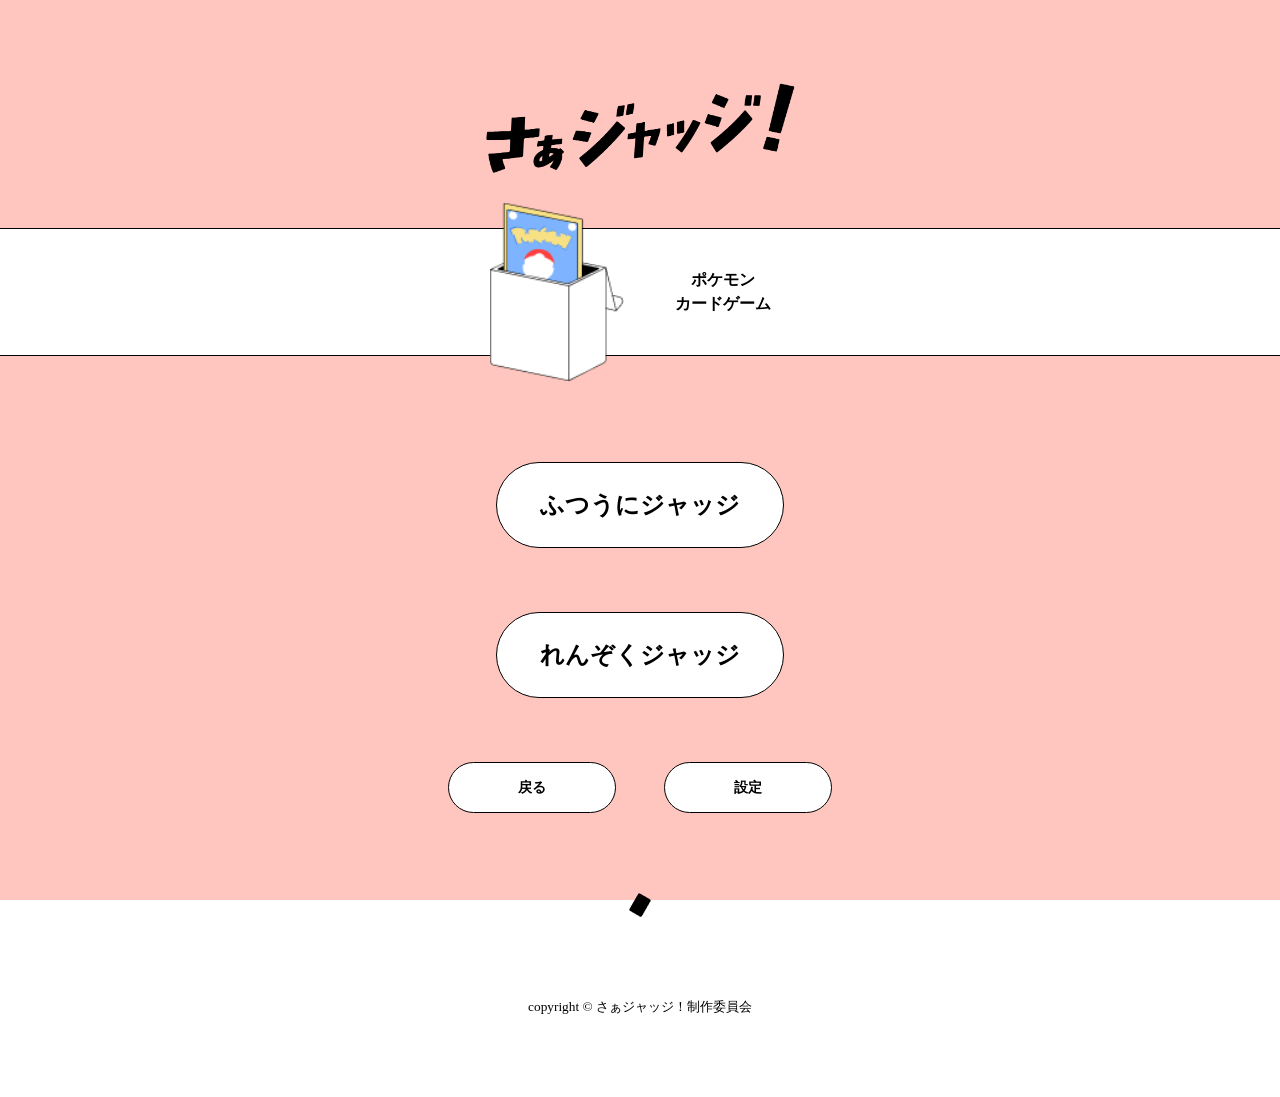
==== games/pokemon/index.html @ 60f49169 "first commit" ====
<!DOCTYPE html>
<!-- 言語入力↓ -->
<html lang="ja">

<head>
    <meta charset="UTF-8">
    <meta name="viewport" content="width=device-width, initial-scale=1.0">
    <link rel="stylesheet" href="/css/style.css">
    <link rel="stylesheet" href="/css/reset.css">
    <!-- サイトのタイトル入力↓ -->
    <title>さぁジャッジ！</title>
</head>

<body class="quiz-poke">
  <!-- div 自由な箱を作り出してくれる便利なやつ本箱とは関係ない↓ -->
<div class="background"></div>

  <header>
    <img class="logo" src="/assets/logo.png">
    <div class="card-list">
      <div class="card-botan">
  <img class="card-img" src="/assets/card_pokemon.png">
  <p class="txt">ポケモン<br>カードゲーム</p>
      </div>
    </div>

  </header>
  
 <section class="sec01">
    <div class="sentaku">
        <a href="/games/pokemon/ox/?mode=normal">
            <div class="potipoti">
                <p>
                    ふつうにジャッジ
                </p>
            </div>
        </a>
        <a href="/games/pokemon/ox/?mode=renzoku">
            <div class="potipoti">
                <p>
                    れんぞくジャッジ
                </p>
            </div>
        </a>
    </div>
    <div class="sentaku2">
        <a href="/">
            <div class="potipoti">
                <p>
                    戻る
                </p>
            </div>
        </a>
        <a href="">
            <div class="potipoti">
                <p>
                    設定
                </p>
            </div>
        </a>
    </div>
    
 </section>

<div class="mark"><img src="/assets/mark.png"></div>
<!-- 最後につける親要素↓ -->
<footer>
 <small>copyright &copy; さぁジャッジ！制作委員会</small>
</footer>
 
</body>

</html>
---- css/style.css ----
/* 始まりは.←こいつから */
.background{
    background-color: #FFF598;
    margin:0 32px;
    width:calc(100% - 64px);
    height:100%;
    /* 要素の固定↓（要素は今回はbackgroundになる）*/
    position: fixed;
    z-index: -1;
    top: 0;
    left: 0;
    border: #000 1px solid;
}


/* カンマを入力すると複数の要素に適用できる↓ */
header, .sec02, footer{
     display: flex;
    justify-content: center;
    align-items: center;
    flex-direction: column;
    margin: 80px 20px ;
} 

.sec01{
   margin: 80px 0 ; 
}

header .logo{
width:320px;
height:auto;}

p,h1,h2{
    text-align: center;
}

a{
   color: #000; 
   text-decoration: none;
   transition: all .3s;
}

a:hover{
    opacity: 0.7;
    transition: all .3s;
}

.mark{
    display: flex;
    justify-content: center;
    align-items: center;   
 }

 .sec02 p{

    margin-top: 24px;

 }
 .sec02 p:first-of-type{

    margin-top: 64px;

}

.card-list{
    display: grid;
    grid-template-columns:1fr;
    place-content: center;
    margin-top: 24px;
    gap:24px;
}

/* 親要素↓ */
.card-botan{
    position: relative;
    display: flex;
    justify-content: center;
    align-items: center; 
    gap: 32px;
}

/* 子要素↓ */
/* afterを付けたらcontentはセットになる */
.card-botan::after{
    content: '';
    /* absoluteを使うなら親要素にrelativeを必ず置く */
    position: absolute;
    top: 50%;
    left: 50%;
    transform: translate(-50%, -50%);
    background-color:#fff;
    width: min(680px, calc(100% - 32px));
    height: clamp(80px, 10vw, 140px);
    z-index: -1;
    border: #000 1px solid;
    border-radius: 999px;
}

.card-img{
    width: clamp(72px, 25%, 160px);
    height: auto;
}

.txt{
   font-weight: 600; 
}
.soon::after{
    content: "";
    background-color: #b8b8b8;
}

.quiz-poke{
    .background{
        background-color: #ffc6bf;
        margin:0 0px;
        width:100vw;
        height:100vh;
        z-index: -1;
        border: #000 0px solid;    
    }
    .card-botan::after{
        width: 100vw;
         border-radius: 0px;
         border: #000 0px solid;
         border-top: #000 1px solid;
         border-bottom: #000 1px solid;

    }
    .card-img{
    width: clamp(72px, 55%, 160px);
    height: auto;
}
.txt{
    width: 10em;
}
.potipoti{
  background-color:#fff;
  border: #000 1px solid; 
  border-radius: 999px;
  width: 12em; 
  height: auto;
  padding:1em 1.5em ;
}
.sentaku{
  display: flex;
    justify-content: center;
    align-items: center; 
    gap: 64px;
    flex-direction: column; 
    .potipoti{
        font-size: 24px;
        font-weight: 600;
    }
}
.sentaku2{
    display: flex;
    justify-content: center;
    align-items: center; 
    gap: 48px;
    margin-top: 64px;
    .potipoti{
        font-size: 14px;
        font-weight: 600;
    }
}
}
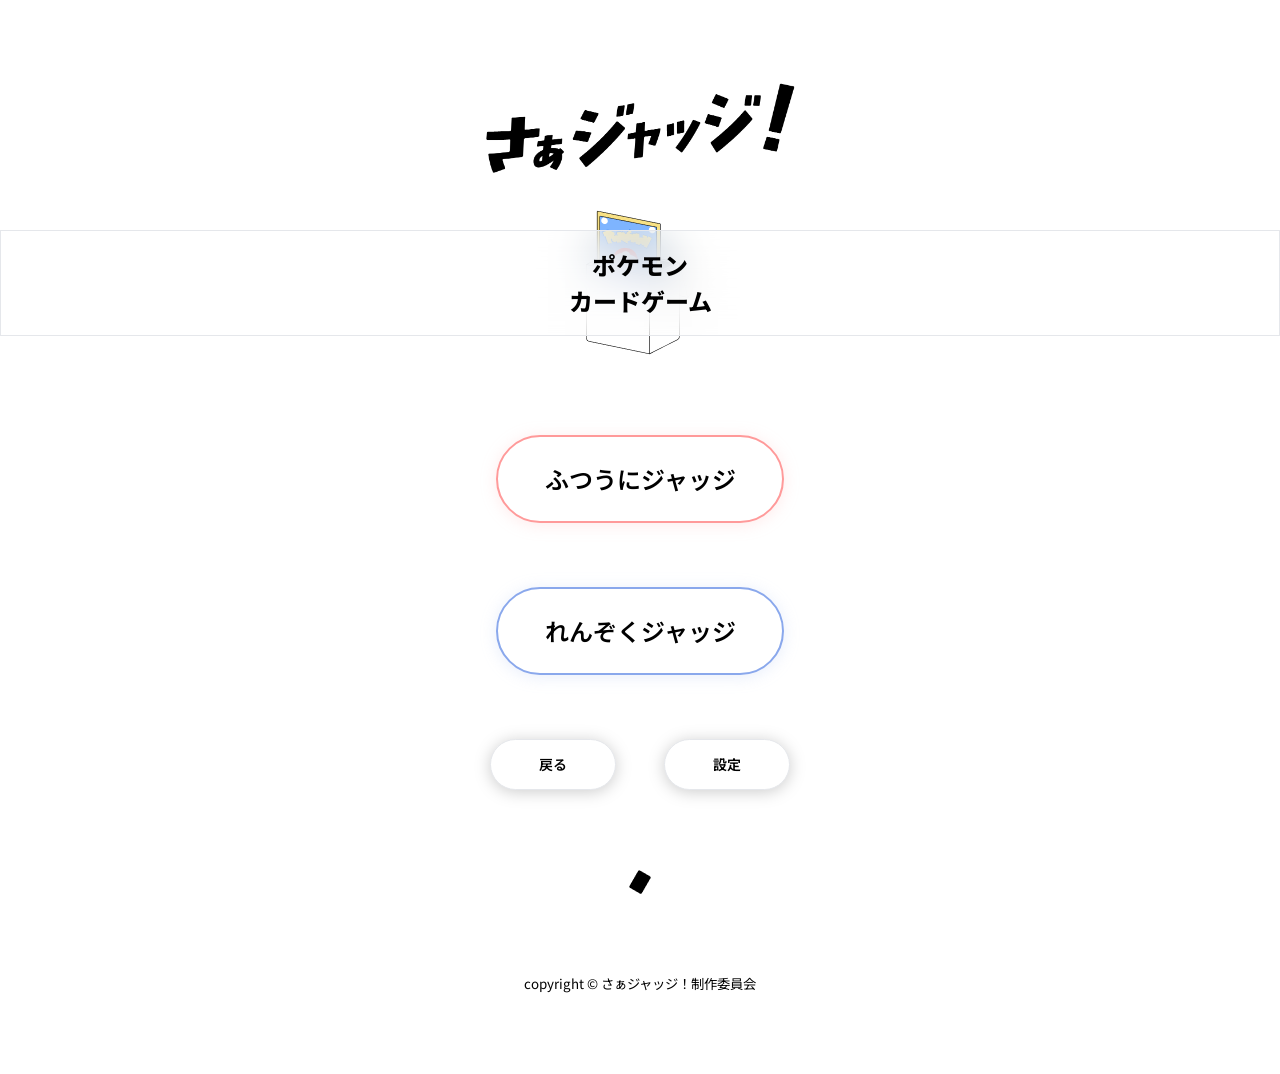
==== commit 493d1b6a: "デザインを変更" ====
--- a/games/pokemon/index.html
+++ b/games/pokemon/index.html
@@ -7,6 +7,9 @@
     <meta name="viewport" content="width=device-width, initial-scale=1.0">
     <link rel="stylesheet" href="/css/style.css">
     <link rel="stylesheet" href="/css/reset.css">
+    <link rel="preconnect" href="https://fonts.googleapis.com">
+<link rel="preconnect" href="https://fonts.gstatic.com" crossorigin>
+<link href="https://fonts.googleapis.com/css2?family=Noto+Sans+JP:wght@100..900&display=swap" rel="stylesheet">
     <!-- サイトのタイトル入力↓ -->
     <title>さぁジャッジ！</title>
 </head>
@@ -29,14 +32,14 @@
  <section class="sec01">
     <div class="sentaku">
         <a href="/games/pokemon/ox/?mode=normal">
-            <div class="potipoti">
+            <div class="potipoti normal">
                 <p>
                     ふつうにジャッジ
                 </p>
             </div>
         </a>
         <a href="/games/pokemon/ox/?mode=renzoku">
-            <div class="potipoti">
+            <div class="potipoti renzoku">
                 <p>
                     れんぞくジャッジ
                 </p>
--- a/css/style.css
+++ b/css/style.css
@@ -1,89 +1,115 @@
 /* 始まりは.←こいつから */
-.background{
+/* .background {
     background-color: #FFF598;
-    margin:0 32px;
-    width:calc(100% - 64px);
-    height:100%;
-    /* 要素の固定↓（要素は今回はbackgroundになる）*/
+    margin: 0 32px;
+    width: calc(100% - 64px);
+    height: 100%;
+    
     position: fixed;
     z-index: -1;
     top: 0;
     left: 0;
     border: #000 1px solid;
+} */
+
+body{
+    font-family: "Noto Sans JP", sans-serif;
+    font-optical-sizing: auto;
+    font-weight: 400;
+    font-style: normal;
 }
 
 
 /* カンマを入力すると複数の要素に適用できる↓ */
-header, .sec02, footer{
-     display: flex;
+header,
+.sec02,
+footer {
+    display: flex;
     justify-content: center;
     align-items: center;
     flex-direction: column;
-    margin: 80px 20px ;
-} 
-
-.sec01{
-   margin: 80px 0 ; 
-}
-
-header .logo{
-width:320px;
-height:auto;}
-
-p,h1,h2{
+    margin: 80px 20px;
+}
+
+.sec01 {
+    margin: 80px 0;
+
+    h1 {
+        margin-bottom: 24px;
+    }
+}
+
+header .logo {
+    width: 320px;
+    height: auto;
+}
+
+header p {
+    font-weight: 800;
+}
+
+p,
+h1,
+h2 {
     text-align: center;
 }
 
-a{
-   color: #000; 
-   text-decoration: none;
-   transition: all .3s;
-}
-
-a:hover{
+a {
+    color: #000;
+    text-decoration: none;
+    transition: all .3s;
+}
+
+a:hover {
     opacity: 0.7;
     transition: all .3s;
 }
 
-.mark{
+.mark {
     display: flex;
     justify-content: center;
-    align-items: center;   
- }
-
- .sec02 p{
-
-    margin-top: 24px;
-
- }
- .sec02 p:first-of-type{
-
-    margin-top: 64px;
-
-}
-
-.card-list{
+    align-items: center;
+}
+
+.sec02 {
+    h1 {
+        margin-bottom: 24px;
+    }
+
+    .txt-area {
+        border: 1px #E5E7EB solid;
+        filter: drop-shadow(0px 2px 8px rgba(0, 0, 0, 0.2));
+        border-radius: 10px;
+        padding: 64px 16px;
+        font-weight: 600;
+
+        p:last-of-type {
+            margin-top: 24px;
+        }
+    }
+}
+
+
+.card-list {
     display: grid;
-    grid-template-columns:1fr;
+    grid-template-columns: 1fr;
     place-content: center;
-    margin-top: 24px;
-    gap:24px;
+    gap: 24px;
 }
 
 /* 親要素↓ */
-.card-botan{
+/* .card-botan{
     position: relative;
     display: flex;
     justify-content: center;
     align-items: center; 
     gap: 32px;
-}
+} */
 
 /* 子要素↓ */
 /* afterを付けたらcontentはセットになる */
-.card-botan::after{
+/* .card-botan::after{
     content: '';
-    /* absoluteを使うなら親要素にrelativeを必ず置く */
     position: absolute;
     top: 50%;
     left: 50%;
@@ -94,73 +120,168 @@
     z-index: -1;
     border: #000 1px solid;
     border-radius: 999px;
-}
-
-.card-img{
+} */
+
+/* .card-img{
     width: clamp(72px, 25%, 160px);
     height: auto;
-}
-
-.txt{
-   font-weight: 600; 
-}
-.soon::after{
-    content: "";
-    background-color: #b8b8b8;
-}
-
-.quiz-poke{
-    .background{
+} */
+
+.card-botan {
+    display: grid;
+    padding: 0 42px;
+    place-content: center;
+    height: max-content;
+    grid-template-columns: auto 1fr;
+    gap: 16px;
+    position: relative;
+
+    .txt {
+        background-color: #fff;
+        border: 1px #E5E7EB solid;
+        height: 145px;
+        border-radius: 10px;
+        padding: 24px 16px;
+        text-align: left;
+        /* box-shadow: 0px 2px 8px 0px rgba(0, 0, 0, 0.8); */
+        filter: drop-shadow(0px 2px 8px rgba(0, 0, 0, 0.2));
+        font-size: 20px;
+        font-weight: 800;
+    }
+
+    .txt::after {
+        content: '→';
+        color: #fff;
+        position: absolute;
+        display: flex;
+        justify-content: center;
+        align-items: center;
+        bottom: -2%;
+        right: -2%;
+        width: 45px;
+        height: 45px;
+        border-radius: 999px;
+        background: linear-gradient(to bottom right, #F8E184, #7EB4FF, #FF3F3F);
+    }
+
+    .card-img {
+        width: 100px;
+    }
+}
+
+.soon {
+    .card-img {
+        display: flex;
+        align-self: end;
+    }
+
+    .txt {
+        background: #B8B8B8;
+    }
+
+    .txt::after {
+        display: none;
+    }
+}
+
+
+
+
+
+.quiz-poke {
+    /* .background {
         background-color: #ffc6bf;
-        margin:0 0px;
-        width:100vw;
-        height:100vh;
+        margin: 0 0px;
+        width: 100vw;
+        height: 100vh;
         z-index: -1;
-        border: #000 0px solid;    
-    }
-    .card-botan::after{
-        width: 100vw;
-         border-radius: 0px;
-         border: #000 0px solid;
-         border-top: #000 1px solid;
-         border-bottom: #000 1px solid;
-
-    }
-    .card-img{
-    width: clamp(72px, 55%, 160px);
-    height: auto;
-}
-.txt{
-    width: 10em;
-}
-.potipoti{
-  background-color:#fff;
-  border: #000 1px solid; 
-  border-radius: 999px;
-  width: 12em; 
-  height: auto;
-  padding:1em 1.5em ;
-}
-.sentaku{
-  display: flex;
-    justify-content: center;
-    align-items: center; 
-    gap: 64px;
-    flex-direction: column; 
-    .potipoti{
-        font-size: 24px;
-        font-weight: 600;
-    }
-}
-.sentaku2{
-    display: flex;
-    justify-content: center;
-    align-items: center; 
-    gap: 48px;
-    margin-top: 64px;
-    .potipoti{
-        font-size: 14px;
-        font-weight: 600;
-    }
-}
-}+        border: #000 0px solid;
+    } */
+
+    .card-list{
+        margin-top: 32px;
+    }
+
+    .card-botan{
+        display: inline-block;
+        position: relative;
+
+        .txt{
+           position: absolute;
+           font-size: 24px;
+           width: 100vw;
+           height: auto;
+           padding: 16px 0;
+           text-align: center;
+           top: 50%;
+           left: 50%;
+           transform: translate(-50%, -50%);
+           border-radius: 0;
+           filter: none;
+           background-color: rgba(255, 255, 255, 0.4);
+           backdrop-filter: blur(22px);
+        }
+
+        .txt::after{
+            display: none;
+        }
+
+    }
+
+    .card-img {
+        width: 100%;
+        height: auto;
+    }
+
+    .potipoti {
+        background-color: #fff;
+        filter: drop-shadow(0px 2px 8px rgba(0, 0, 0, 0.2));
+        border: 1px #E5E7EB solid;
+        border-radius: 999px;
+        width: 12em;
+        height: auto;
+        padding: 1em 1.5em;
+
+        p{
+            width: auto;
+        }
+    }
+
+    .sentaku {
+        display: flex;
+        justify-content: center;
+        align-items: center;
+        gap: 64px;
+        flex-direction: column;
+
+        .potipoti {
+            font-size: 24px;
+            font-weight: 600;
+        }
+
+        .normal{
+            border: 2px solid #FF9A9A;
+            filter: drop-shadow(0px 2px 8px rgba(255, 154, 154, 0.2));
+        }
+
+        .renzoku{
+            border: 2px solid #8AA8EC;
+            filter: drop-shadow(0px 2px 8px rgba(138, 168, 236, 0.2));
+        }
+    }
+
+    .sentaku2 {
+        display: flex;
+        justify-content: center;
+        align-items: center;
+        gap: 48px;
+        margin-top: 64px;
+
+        .potipoti {
+            font-size: 14px;
+            font-weight: 600;
+            width: 9em;
+        }
+    }
+}
+
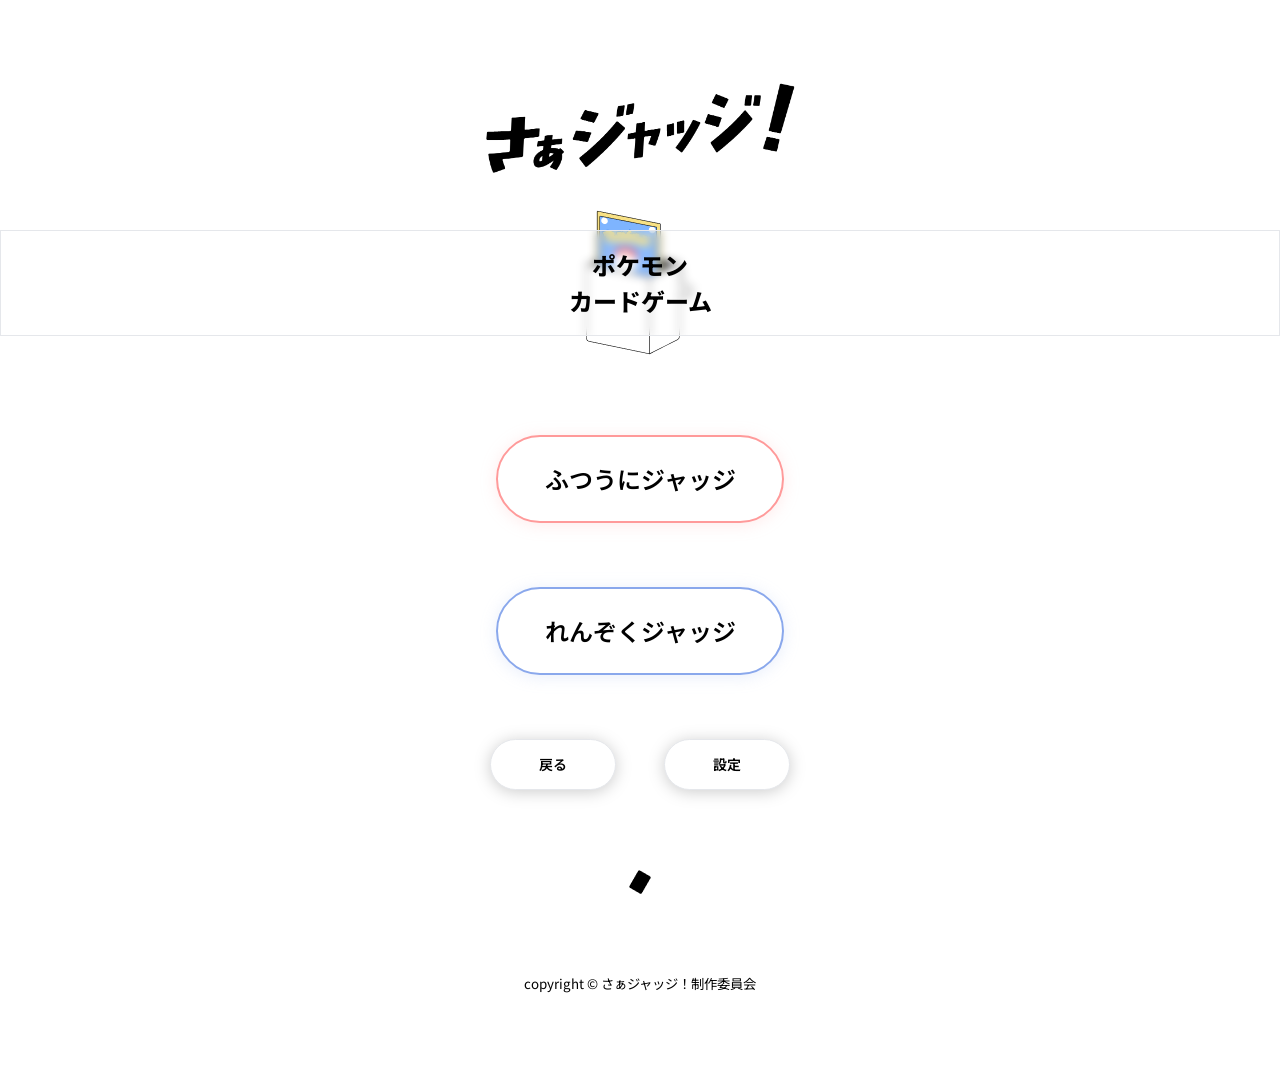
==== commit 115215ec: "設定画面を追加" ====
--- a/games/pokemon/index.html
+++ b/games/pokemon/index.html
@@ -54,7 +54,7 @@
                 </p>
             </div>
         </a>
-        <a href="">
+        <a href="/games/pokemon/settings/">
             <div class="potipoti">
                 <p>
                     設定
--- a/css/style.css
+++ b/css/style.css
@@ -46,6 +46,7 @@
 
 header p {
     font-weight: 800;
+    white-space: nowrap;
 }
 
 p,
@@ -77,6 +78,7 @@
     }
 
     .txt-area {
+        background: #fff;
         border: 1px #E5E7EB solid;
         filter: drop-shadow(0px 2px 8px rgba(0, 0, 0, 0.2));
         border-radius: 10px;
@@ -218,8 +220,10 @@
            transform: translate(-50%, -50%);
            border-radius: 0;
            filter: none;
-           background-color: rgba(255, 255, 255, 0.4);
-           backdrop-filter: blur(22px);
+           /* background-color: rgba(255, 255, 255, 0.4);
+           backdrop-filter: blur(22px); */
+           background-color: rgba(255, 255, 255, 0.1);
+           backdrop-filter: blur(4px);
         }
 
         .txt::after{
@@ -283,5 +287,4 @@
             width: 9em;
         }
     }
-}
-
+}
